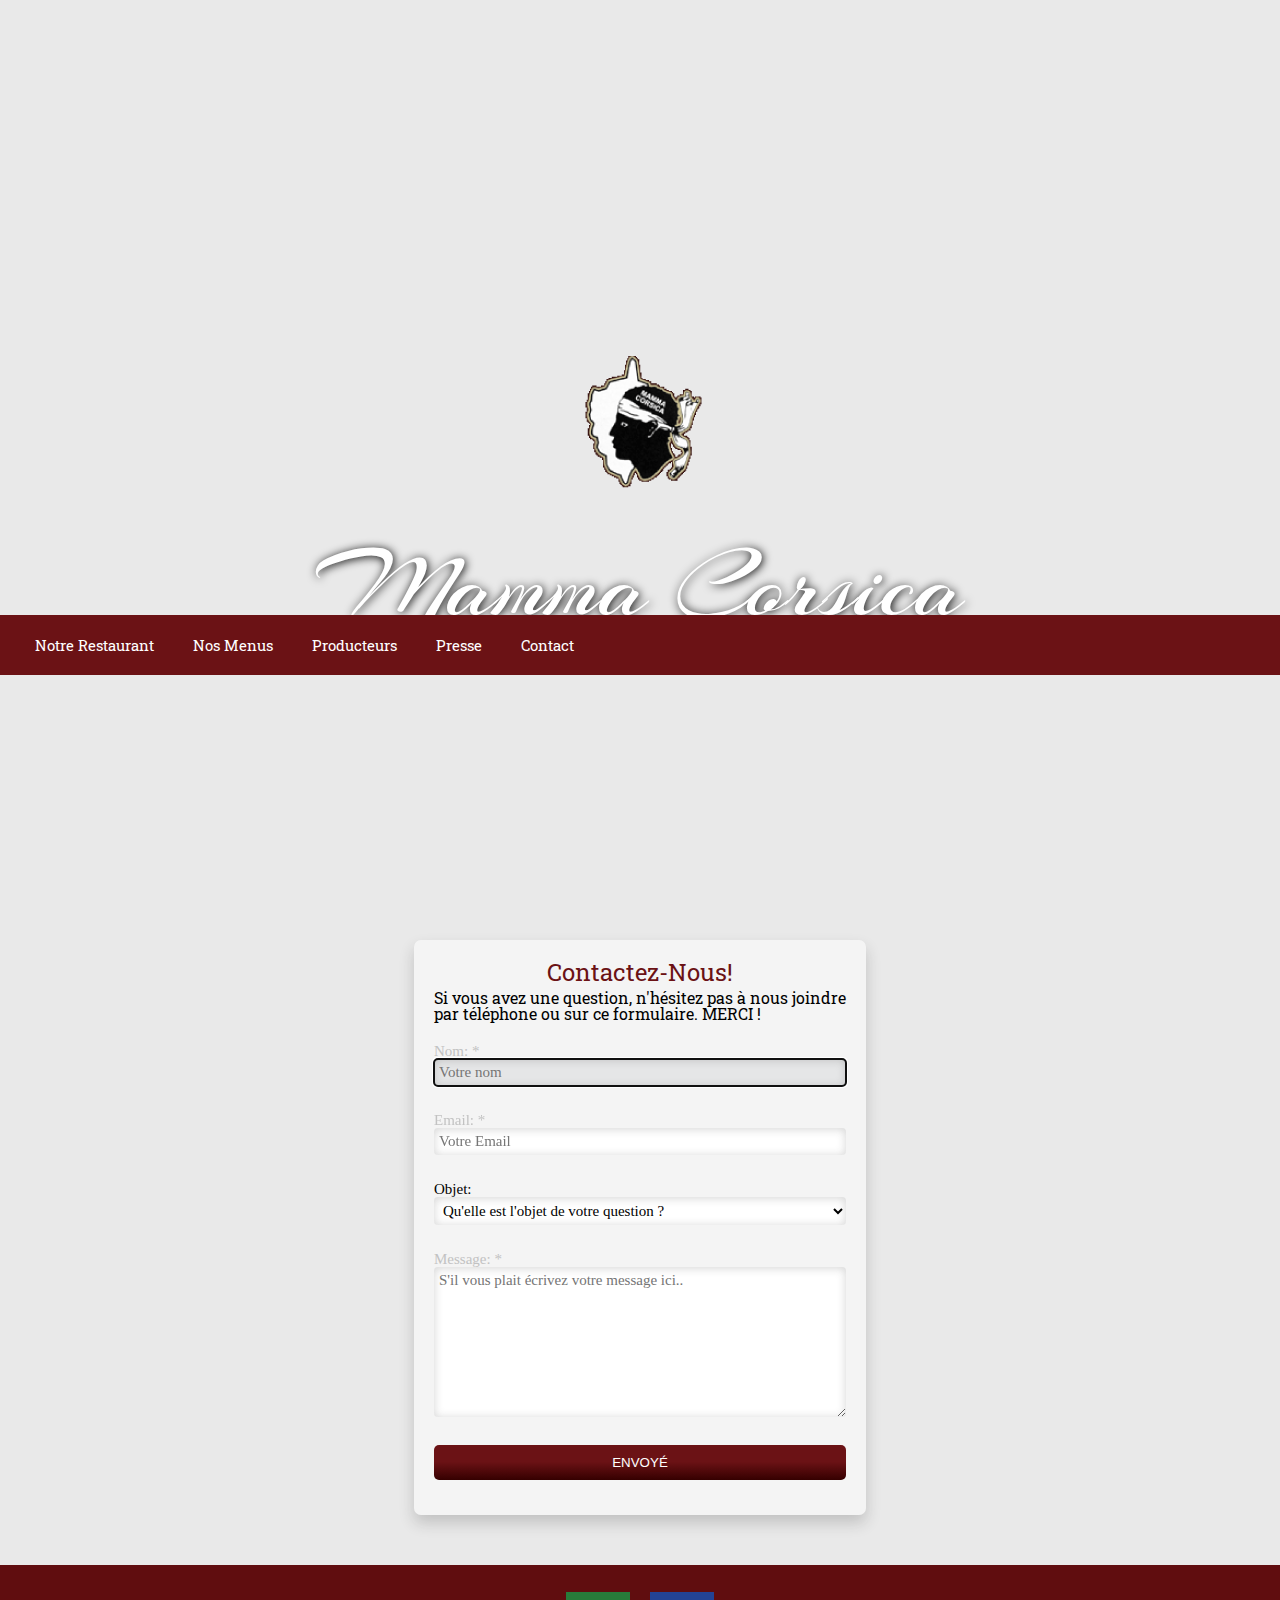
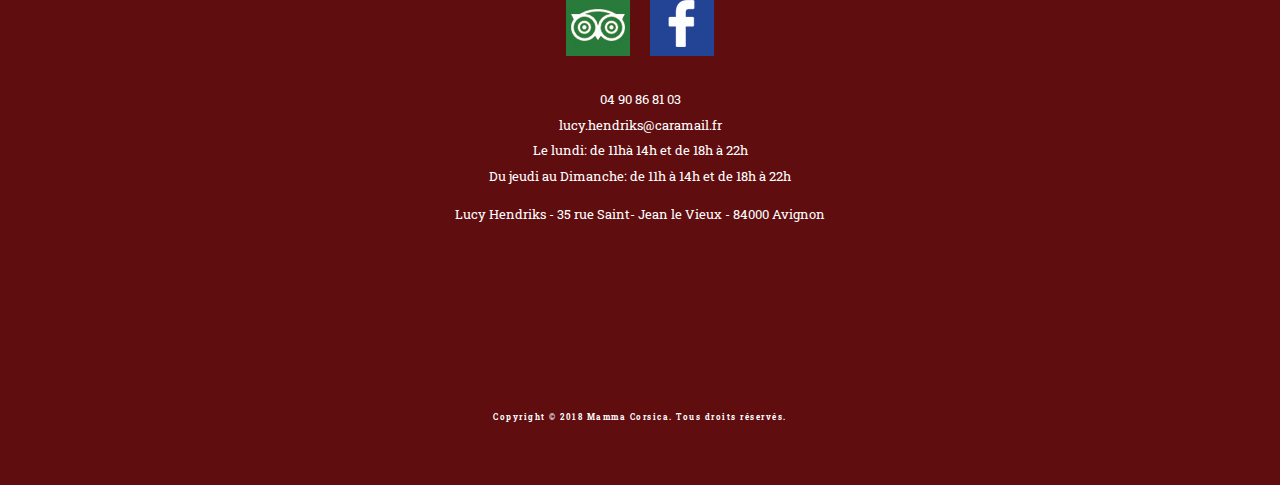
==== contact.html @ 3de85cf1 "contact" ====
<!DOCTYPE html>
<html lang="fr">
<!--Start-->

<head>
    <meta charset="UTF-8">
    <meta http-equiv="x-ua-compatible" content="ie=edge">
    <meta name="viewport" content="width=device-width, initial-scale=1, shrink-to-fit=no">
    <title>Mamma Corsica</title>
    <script src="https://ajax.googleapis.com/ajax/libs/jquery/3.2.1/jquery.min.js"></script>
    <link rel="shortcut icon" href="img/logo2.png">
    <link rel="stylesheet" href="contact.css">
    <link href="https://fonts.googleapis.com/css?family=Roboto+Slab:300,400,600,700,900" rel="stylesheet">
    <link href="https://fonts.googleapis.com/css?family=Merriweather:300,400,700,900" rel="stylesheet">
    <link href="https://fonts.googleapis.com/css?family=Arizonia:300,400,700" rel="stylesheet">
    
<link href="https://maxcdn.bootstrapcdn.com/font-awesome/4.4.0/css/font-awesome.min.css" rel="stylesheet">
</head>
<!--End Start-->

<body>
    <!--Header-->
    <header>
        <nav class="nav">
            <a class="buttonBurger">
                    <span class="buttonBurger__top"></span>
                    <span class="buttonBurger__middle"></span>
                    <span class="buttonBurger__bottom"></span> </a>
            <ul class="navlist">
                <li>
                    <a class="nav-list-item" href="index.html">Notre Restaurant</a>
                </li>
                <li>
                    <a class="nav-list-item" href="menu.html">Nos Menus</a>
                </li>
               
                <li>
                    <a class="nav-list-item" href="producteur.html">Producteurs</a>
                </li>
                <li>
                    <a class="nav-list-item" href="presse.html">Presse</a>
                </li>
                <li>
                    <a class="nav-list-item" href="contact.html">Contact</a>
                </li>
            </ul>
        </nav>
        </header>
        <section class="logo">
            <img src="img/logo2.png" alt="logo">
            <h1>Mamma Corsica</h1>
        </section>
<main>
    <div id="contact-form">
        <div>
            <h1>Contactez-Nous!</h1> 
            <h2>Si vous avez une question, n'hésitez pas à nous joindre<br> par téléphone ou sur ce formulaire. MERCI !</h2> 
        </div>
            <p id="failure">Oops...message non envoyé.</p>  
            <p id="success">message envoyé avec succès. Merci!</p>
    
               <form name="contact"  method="POST" netlify>
                <div>
                  <label for="name">
                      <span class="required">Nom: *</span> 
                      <input type="text" id="name" name="name" value="" placeholder="Votre nom" required="required" tabindex="1" autofocus="autofocus" />
                  </label> 
                </div>
                <div>
                  <label for="email">
                      <span class="required">Email: *</span>
                      <input type="email" id="email" name="email" value="" placeholder="Votre Email" tabindex="2" required="required" />
                  </label>  
                </div>
                <div>		          
                  <label for="subject">
                  <span>Objet: </span>
                      <select id="subject" name="Objet" tabindex="4">   
                         <option value="hello">Qu'elle est l'objet de votre question ?</option>
                         <option value="quote">Réservation</option>  
                         <option value="general"> Renseignement(s)</option>
                         <option value="general"> Réclamation(s)</option>
                         <option value="general"> Autre ?</option>
                      </select>
                  </label>
                </div>
                <div>		          
                  <label for="message">
                      <span class="required">Message: *</span> 
                      <textarea id="message" name="message" placeholder="S'il vous plait écrivez votre message ici.." tabindex="5" required="required"></textarea> 
                  </label>  
                </div>
                <div>		           
                  <button name="submit" type="submit" id="submit" >ENVOYÉ</button> 
                </div>
               </form>
        </div>
    </main>
        <footer>
            <div class="lien">
                <a href="https://www.tripadvisor.fr/Restaurant_Review-g187212-d1975871-Reviews-Mamma_Corsica-Avignon_Vaucluse_Provence_Alpes_Cote_d_Azur.html"
                    target="_blank">
                    <img src="element/tripadvisor.jpg" alt="image">
                </a>
                <a href="https://www.facebook.com/MammaCorsica/"
                target="_blank">
                <img src="element/facebook.jpg" alt="image">
                </a>
                <p>
                04 90 86 81 03<br><br>
                lucy.hendriks@caramail.fr<br><br>
                    Le lundi: de 11hà 14h et de 18h à 22h<br><br>
                    Du jeudi au Dimanche: de 11h à 14h et de 18h à 22h<br><br><br>
                    Lucy Hendriks - 35 rue Saint- Jean le Vieux - 84000 Avignon
                </p>
                <span class="copyright">Copyright © 2018 Mamma Corsica. Tous droits réservés.</span>
            </div>
            </footer>
    </body>

<script src="testjava.js"></script>
</html>
---- contact.css ----
/* http://meyerweb.com/eric/tools/css/reset/ 
   v2.0 | 20110126
   License: none (public domain)
*/

html, body, div, span, applet, object, iframe,
h1, h2, h3, h4, h5, h6, p, blockquote, pre,
a, abbr, acronym, address, big, cite, code,
del, dfn, em, img, ins, kbd, q, s, samp,
small, strike, strong, sub, sup, tt, var,
b, u, i, center,
dl, dt, dd, ol, ul, li,
fieldset, form, label, legend,
table, caption, tbody, tfoot, thead, tr, th, td,
article, aside, canvas, details, embed, 
figure, figcaption, footer, header, hgroup, 
menu, nav, output, ruby, section, summary,
time, mark, audio, video {
	margin: 0;
	padding: 0;
	border: 0;
	font-size: 100%;
	font: inherit;
	vertical-align: baseline;
}
/* HTML5 display-role reset for older browsers */
article, aside, details, figcaption, figure, 
footer, header, hgroup, menu, nav, section {
	display: block;
}
body {
    line-height: 1;
    font-family: "roboto slab";
}
ol, ul {
    list-style: none;
    
}
blockquote, q {
	quotes: none;
}
blockquote:before, blockquote:after,
q:before, q:after {
	content: '';
	content: none;
}
table {
	border-collapse: collapse;
	border-spacing: 0;
}

*{
    box-sizing: border-box;
}

body {
    background: rgb(233, 233, 233);
    line-height: 1;
    font-family: "roboto slab";
    padding-top:60px;
}


/*------------------------------------*\
START / NAV
\*------------------------------------*/
header{
    display: flex;
}


.nav{
    background-color:#6B1215;
    display: flex;
    flex-direction: row;
    align-items: center;
    z-index: 1000;
    position: fixed;
    width: 100%;
    height: 60px;
    top:0;
    left:0;
    
}

.navlist{
    margin-right: 0px auto;
    padding: 0; 
    float: right;
}
.nav-list-item{
    text-decoration: none;
    color: white;
    font-size: 15px;
    position: relative;
    margin-left: 35px;
}
.nav-list-item:hover{
    text-decoration: none;
    border-bottom: 1px solid white;
}

li{
    list-style: none;
    display: inline-block;
}
@media only screen and (max-width: 768px){ 
    .nav{
        display: block;
    }
    .navlist{
        display: flex;
        flex-direction: column;
        justify-content: space-evenly;
        height: 100vh;
        left: 0;
        width: 100%;
        margin-top: 60px;
        top: 0;
        background-color: #600D0F;;
        position: fixed;
        transform: translateY(-1000px);
    }
    
    .nav-list-item{
        margin-left: 0;
    }
    
    .navlist li{
        display: block;
        text-align: center;
        margin-top: -15%;
    }
    
    .withSidebar .navlist{
        transform: translateY(0);
    }
    .withSidebar .nav-list-item:hover{
        border-bottom: 1px solid white;
    }
/*------------------------------------*\
Btn
\*------------------------------------*/
.buttonBurger{
    float:right;
    position: relative;
    cursor: pointer;
    background: none;
    border: none;
    outline: none;
    height: 30px;
    width: 40px;
    padding:0;
    margin-right: 20px;
    margin-top: 15px;
  }
  .buttonBurger__top, .buttonBurger__middle, .buttonBurger__bottom{
    position: absolute;
    width: 100%;
    height: 4px;
    left:0;
    background:white;
    transition: all .4s ease;
  }
  .buttonBurger__top{
    top: 0%;
  }
  .buttonBurger__top--active{
    top: 50%;
    margin-top:-2px;
    transform: rotate(405deg);
  }
  .buttonBurger__middle{
    top: 50%;
    margin-top:-2px;
  }
  .buttonBurger__middle--active{
    transform: rotate(405deg);
  }
  .buttonBurger__bottom{
    top: 100%;
    margin-top:-4px;
  }
  .buttonBurger__bottom--active{
    top: 50%;
    margin-top:-2px;
    transform: rotate(675deg);
  }
  .buttonBurger:hover .buttonBurger__top{
    top: 50%;
    margin-top:-2px;
  }
  .buttonBurger:hover .buttonBurger__bottom{
    top: 50%;
    margin-top:-2px;
  }

    }
/*------------------------------------*\
HEADER
\*------------------------------------*/
.logo{
    background: url("img/plate2.jpg") no-repeat center center;
    background-size: cover;
    display: flex;
    flex-direction: column;
    justify-content: center;
    height:calc(100vh - 60px);
}
@media only screen and (max-width: 768px){
.logo{
    background: url("img/planche.jpg") no-repeat center center;
    background-size: cover;
    display: flex;
    flex-direction: column;
    justify-content: center;
    height:calc(100vh - 60px);
}
}

.logo img {
    margin: 0 auto;
    padding: 3%;
    
}

.logo h1 {
    font-family: Arizonia;
    color: white;
    font-size: 100px;
    text-align: center;
    text-shadow: 1px 1px 10px black;  
}
/*------------------------------------*\
FORMULAIRE
\*------------------------------------*/
main{
    display: flex;
    justify-content: center;
}
h1 {
    font-size: 1.5rem;
    color: #6B1215;
    margin: 10px 0 6px 0;
    text-align: center;
 }
 h2{
    margin: 0 0 20px 0;
 }
 h1 h2{
     text-align: center;
 }
 #contact-form {
    background-color:rgba(255, 255, 255, 0.5);
    box-shadow: 0 8px 15px rgba(41, 41, 41, 0.2);
    padding: 10px 20px 30px 20px;
    max-width:100%;
    margin-top:40px;
    margin-bottom: 50px;
    border-radius:7px;
    -webkit-border-radius:7px;
    -moz-border-radius:7px;
 }
 #contact-form input,   
 #contact-form select,   
 #contact-form textarea,   
 #contact-form label { 
    font-size: 15px;
    font-family: "roboto";
    margin-bottom: 2px;
 } 
 #contact-form input,   
 #contact-form select,   
 #contact-form textarea { 
    width:100%;
    background: rgb(255, 255, 255, 1);
    box-shadow:inset 0 1px 10px rgba(41, 41, 41, 0.2);
    border: 0; 
    -moz-border-radius: 4px;  
    -webkit-border-radius: 4px;  
    border-radius: 4px;
    margin-bottom: 25px;  
    padding: 5px;  
 }  
 #contact-form input:focus,   
 #contact-form select:focus,   
 #contact-form textarea:focus {  
    background-color: #E5E6E7; 
 }  
 #contact-form textarea {
    width:100%;
    height: 150px;
 }
 #contact-form button[type="submit"] {
    cursor:pointer;
    width:100%;
    border:none;
    background:#6B1215;
    background-image:linear-gradient(bottom, #350000 0%, #6B1215 52%);
    background-image:-moz-linear-gradient(bottom, #350000 0%, #6B1215 52%);
    background-image:-webkit-linear-gradient(bottom, #350000 0%, #6B1215 52%);
    color:#FFF;
    margin:0 0 5px;
    padding:10px;
    border-radius:5px;
 }
 #contact-form button[type="submit"]:hover {
    background-image:linear-gradient(bottom, #6B1215 0%, #9e5759 52%);
    background-image:-moz-linear-gradient(bottom, #6B1215 0%, #9e5759 52%);
    background-image:-webkit-linear-gradient(bottom, #6B1215 0%, #9e5759 52%);
    -webkit-transition:background 0.3s ease-in-out;
    -moz-transition:background 0.3s ease-in-out;
    transition:background-color 0.3s ease-in-out;
 }
 #contact-form button[type="submit"]:active {
    box-shadow:inset 0 1px 3px rgba(0,0,0,0.9);
 }
 input:required, textarea:required {  
    box-shadow: none;
    -moz-box-shadow: none;  
    -webkit-box-shadow: none;  
    -o-box-shadow: none;  
 } 
 #contact-form .required { 
    color: rgb(194, 194, 194);      
 }
 
 /* Hide success/failure message
    (especially since the php is missing) */
 #failure, #success {
    color: #6EA070; 
    display:none;  
 }
 
 /* Make form look nice on smaller screens */
 @media only screen and (max-width: 580px) {
    #contact-form{
       width: 88%;
       margin-left: 0;
       padding-left: 3%;
       padding-right: 3%;
    }
 }
/*------------------------------------*\
FOOTER
\*------------------------------------*/
.lien{
    background-color: #600D0F;
    display: flex;
    flex-wrap: wrap;
    justify-content: center;
}

footer .lien img{
    padding: 10px;
    margin-top: 20%;
    margin-bottom: 30%;
}

footer .lien p{
    width: 100%;
    text-align: center;
    color: white;
    font-size: 0.8rem;
    margin-bottom: 15%;
}

.copyright{
    text-align: center;
    width: 100%;
    height: auto;
    color:white;
    font-size: 0.5rem;
    font-weight: bold;
    letter-spacing: 1.5px;
    margin-bottom: 5%;
}
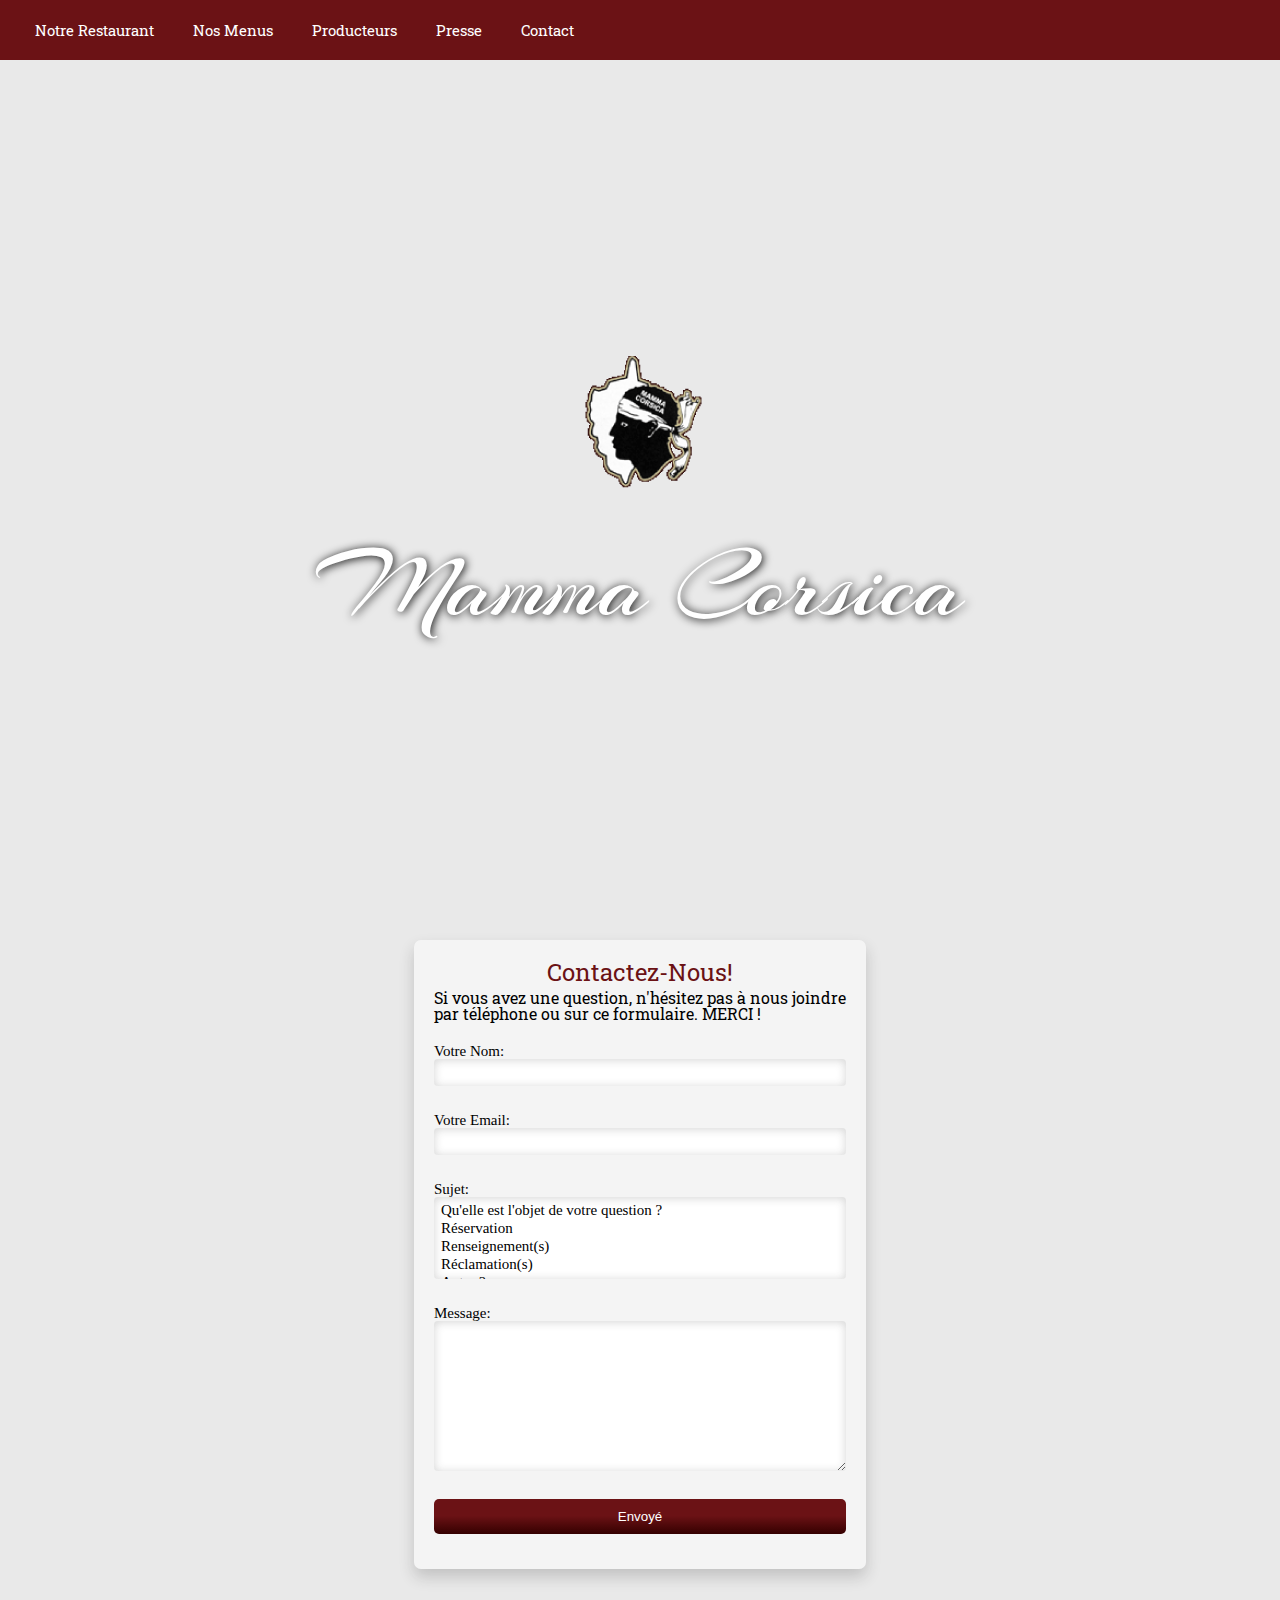
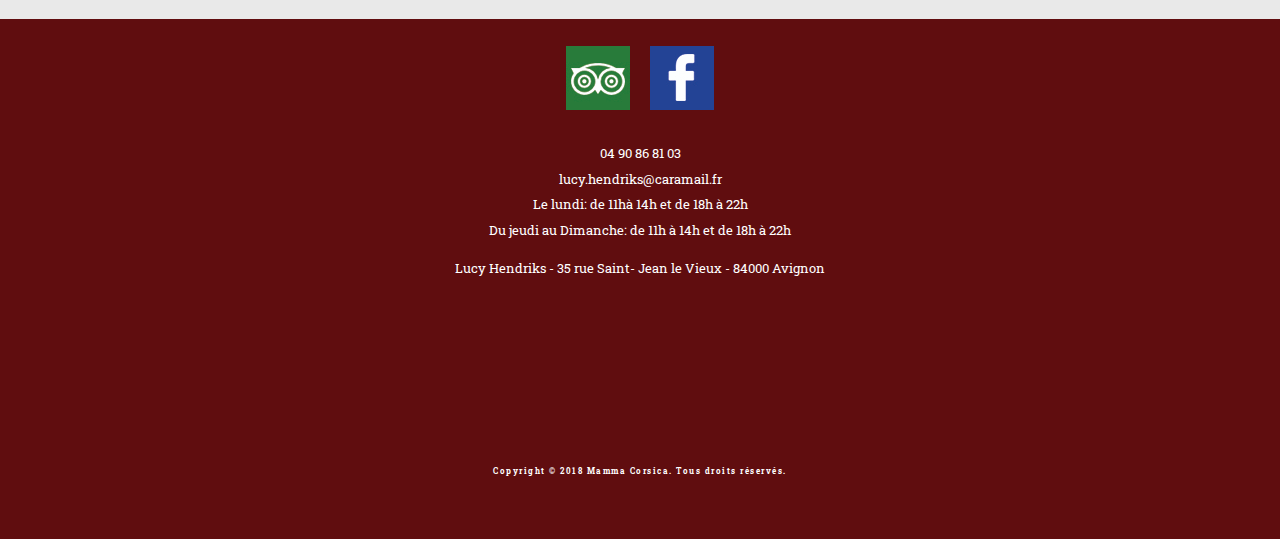
==== commit 0bec0308: "form2" ====
--- a/contact.html
+++ b/contact.html
@@ -59,41 +59,29 @@
             <p id="failure">Oops...message non envoyé.</p>  
             <p id="success">message envoyé avec succès. Merci!</p>
     
-               <form name="contact"  method="POST" netlify>
-                <div>
-                  <label for="name">
-                      <span class="required">Nom: *</span> 
-                      <input type="text" id="name" name="name" value="" placeholder="Votre nom" required="required" tabindex="1" autofocus="autofocus" />
-                  </label> 
-                </div>
-                <div>
-                  <label for="email">
-                      <span class="required">Email: *</span>
-                      <input type="email" id="email" name="email" value="" placeholder="Votre Email" tabindex="2" required="required" />
-                  </label>  
-                </div>
-                <div>		          
-                  <label for="subject">
-                  <span>Objet: </span>
-                      <select id="subject" name="Objet" tabindex="4">   
-                         <option value="hello">Qu'elle est l'objet de votre question ?</option>
+            <form name="contact" method="POST" netlify>
+                <p>
+                  <label>Votre Nom: <input type="text" name="name" /></label>   
+                </p>
+                <p>
+                  <label>Votre Email: <input type="email" name="email" /></label>
+                </p>
+                <p>
+                  <label>Sujet: <select name="role[]" multiple>
+                    <option value="hello">Qu'elle est l'objet de votre question ?</option>
                          <option value="quote">Réservation</option>  
                          <option value="general"> Renseignement(s)</option>
                          <option value="general"> Réclamation(s)</option>
                          <option value="general"> Autre ?</option>
-                      </select>
-                  </label>
-                </div>
-                <div>		          
-                  <label for="message">
-                      <span class="required">Message: *</span> 
-                      <textarea id="message" name="message" placeholder="S'il vous plait écrivez votre message ici.." tabindex="5" required="required"></textarea> 
-                  </label>  
-                </div>
-                <div>		           
-                  <button name="submit" type="submit" id="submit" >ENVOYÉ</button> 
-                </div>
-               </form>
+                  </select></label>
+                </p>
+                <p>
+                  <label>Message: <textarea name="message"></textarea></label>
+                </p>
+                <p>
+                  <button type="submit">Envoyé</button>
+                </p>
+              </form>
         </div>
     </main>
         <footer>
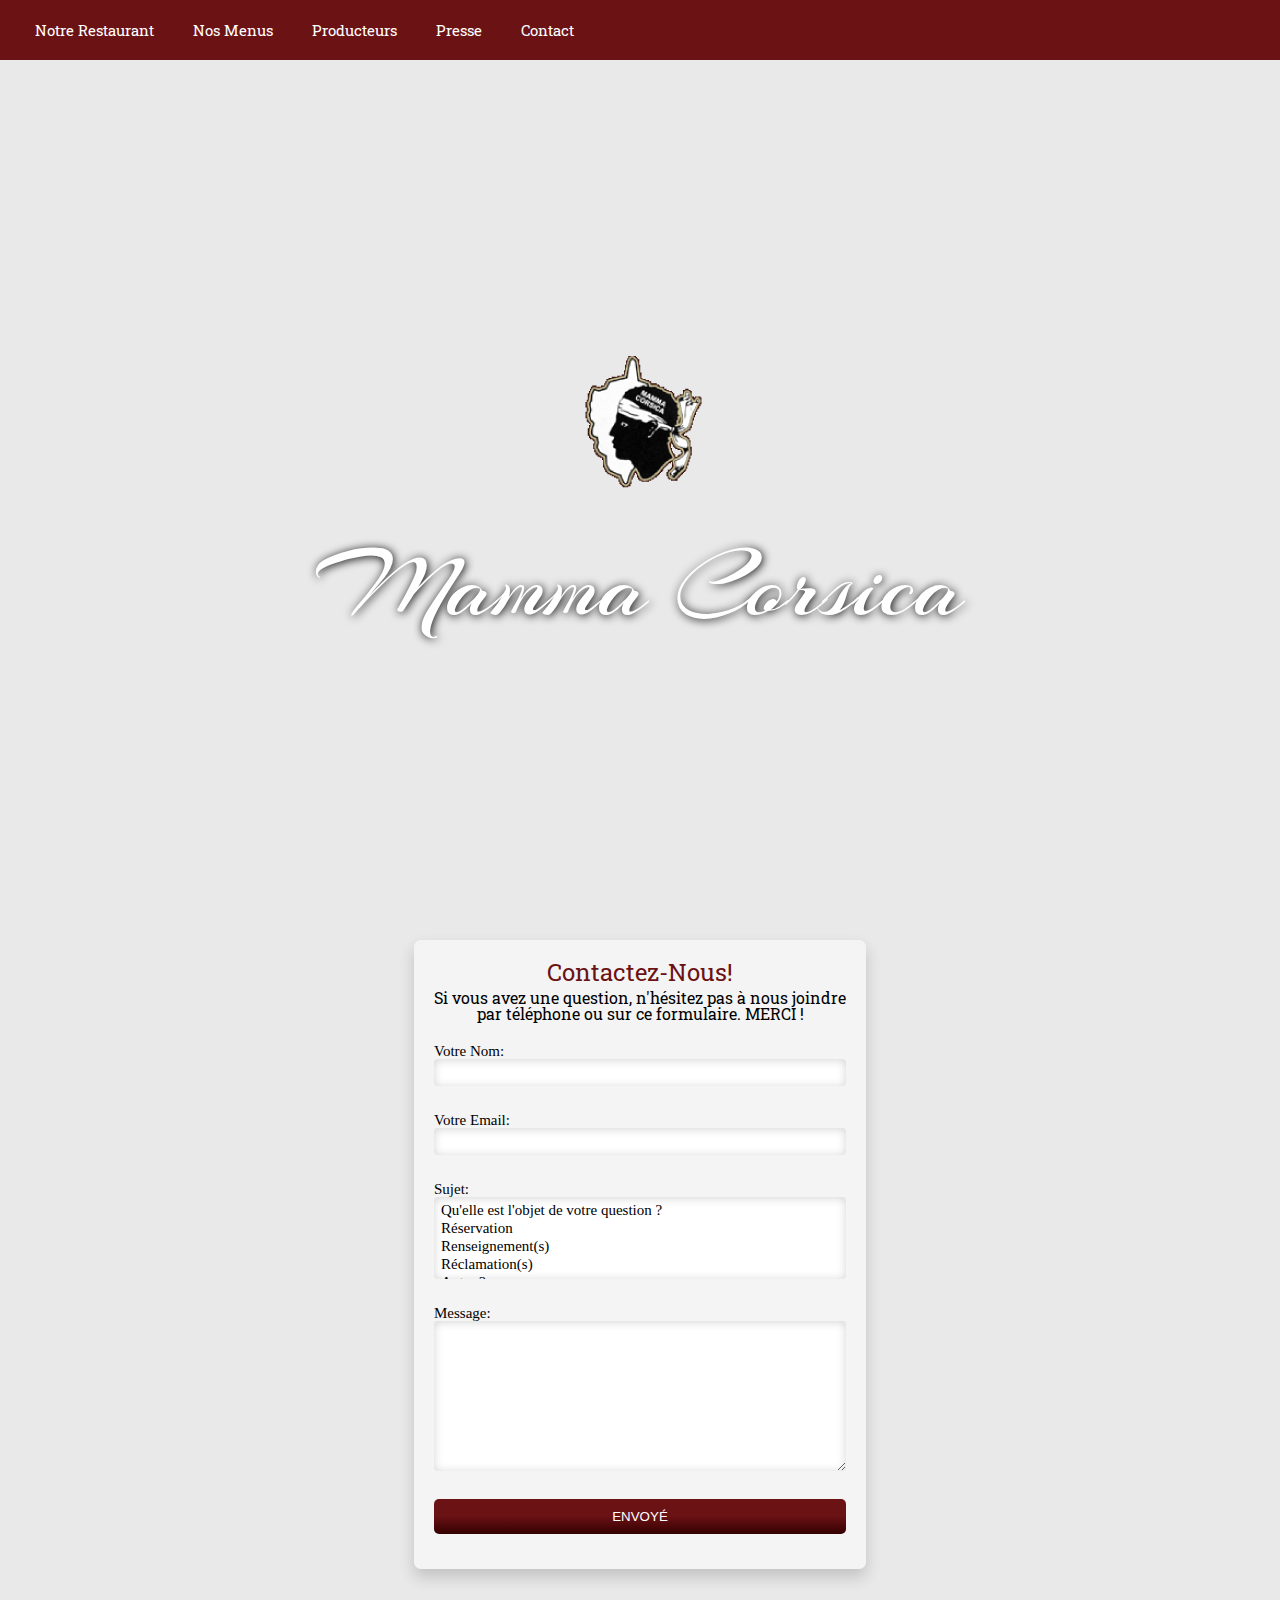
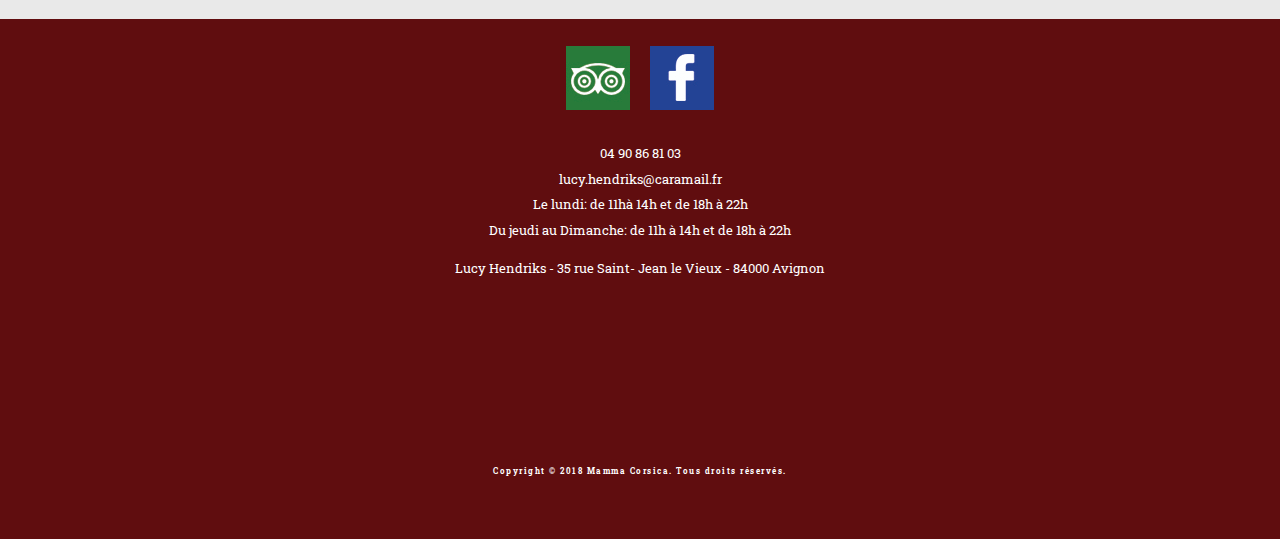
==== commit 5053acbc: "DESIGN form" ====
--- a/contact.html
+++ b/contact.html
@@ -79,7 +79,7 @@
                   <label>Message: <textarea name="message"></textarea></label>
                 </p>
                 <p>
-                  <button type="submit">Envoyé</button>
+                  <button type="submit">ENVOYÉ</button>
                 </p>
               </form>
         </div>
--- a/contact.css
+++ b/contact.css
@@ -246,10 +246,9 @@
  }
  h2{
     margin: 0 0 20px 0;
- }
- h1 h2{
-     text-align: center;
- }
+    text-align: center;
+ }
+ 
  #contact-form {
     background-color:rgba(255, 255, 255, 0.5);
     box-shadow: 0 8px 15px rgba(41, 41, 41, 0.2);
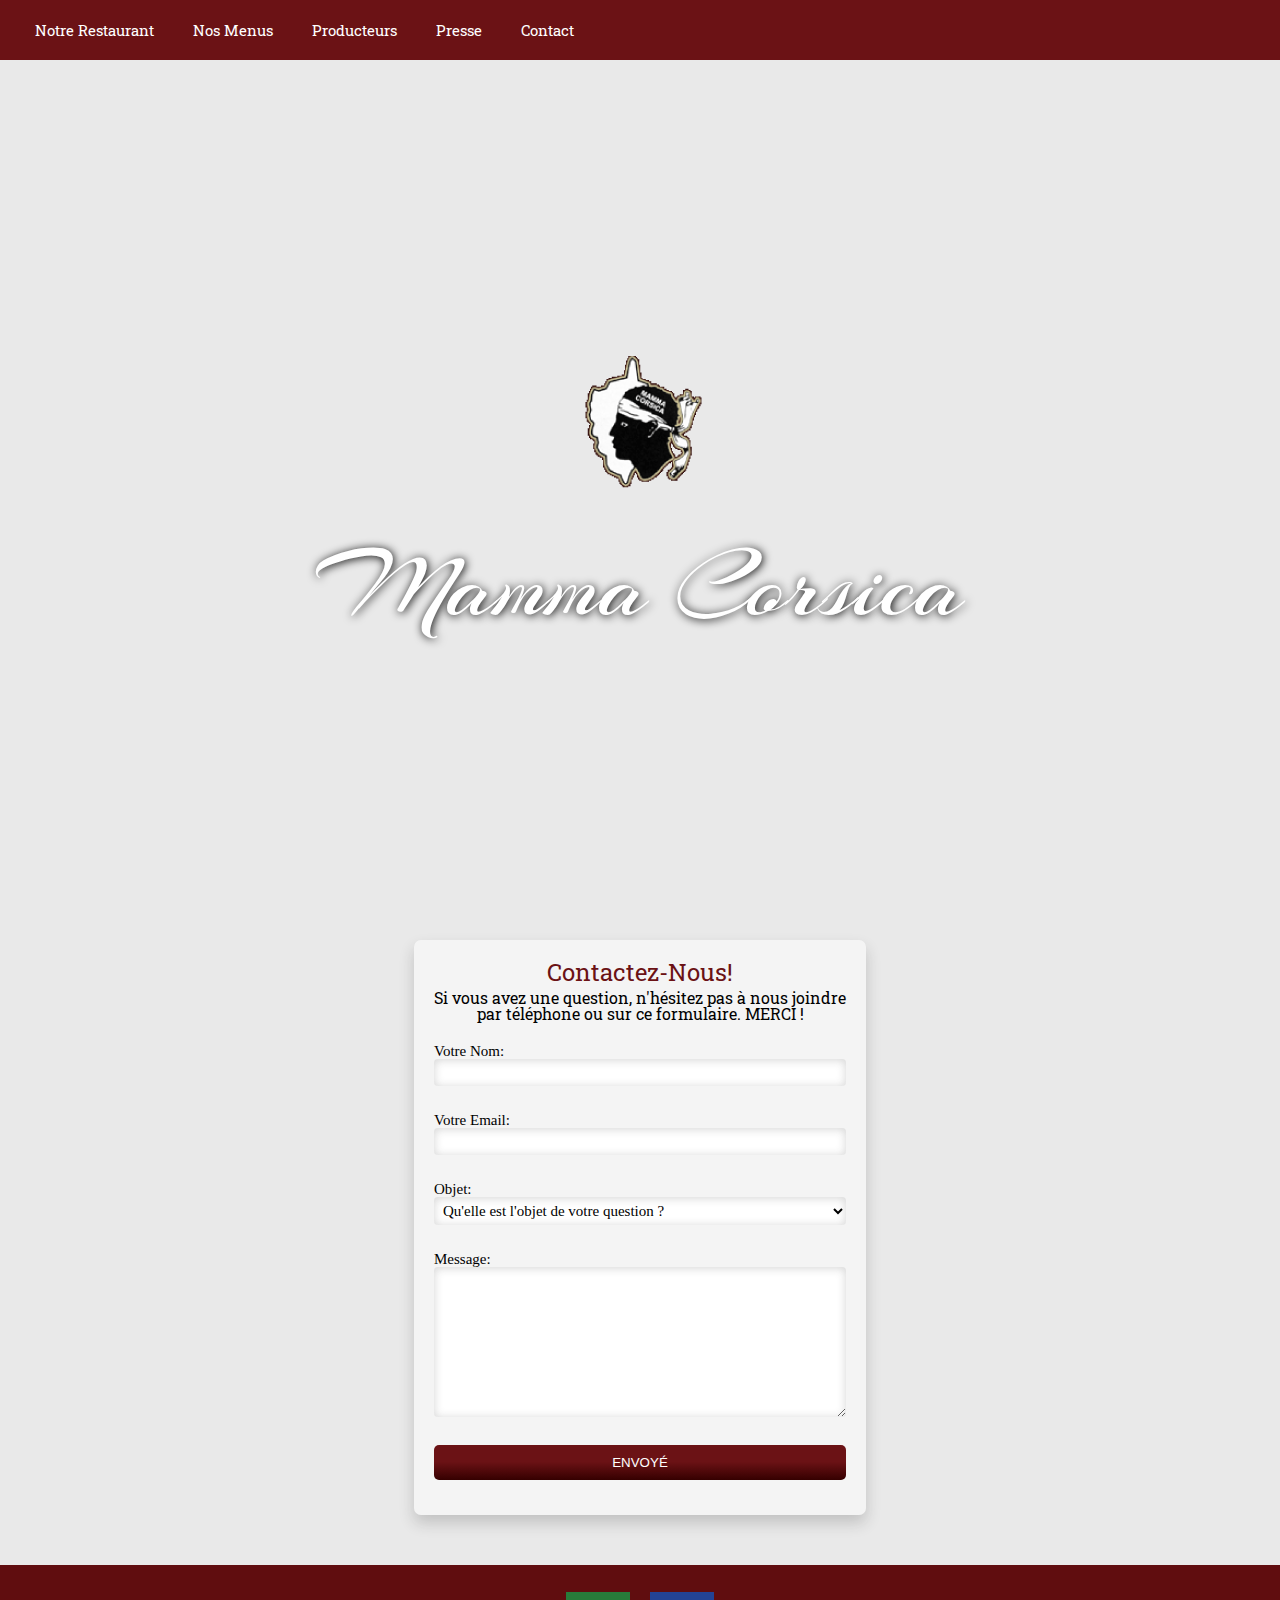
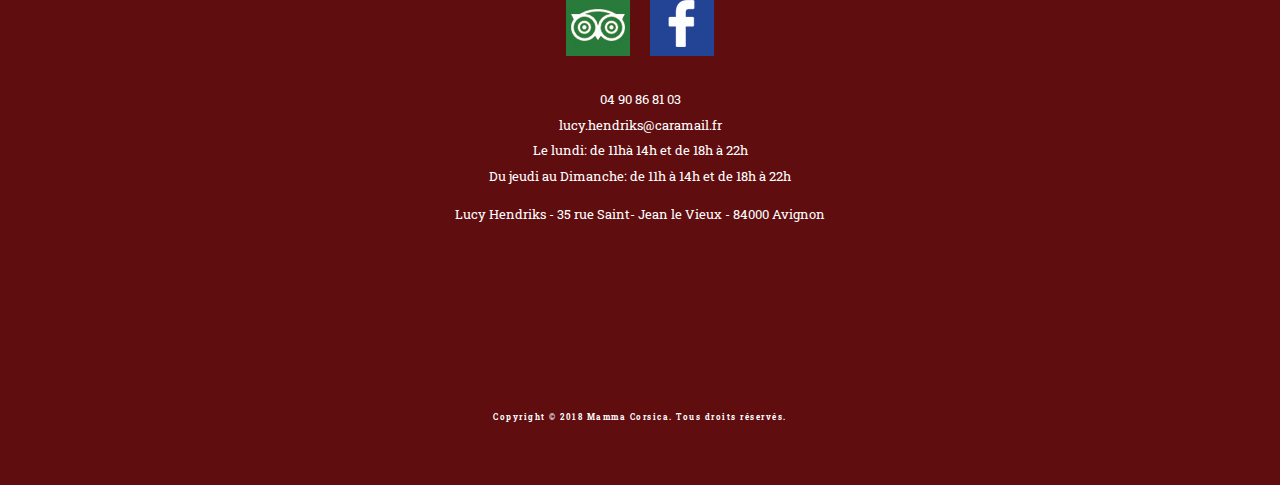
==== commit a654f4f1: "form" ====
--- a/contact.html
+++ b/contact.html
@@ -67,13 +67,16 @@
                   <label>Votre Email: <input type="email" name="email" /></label>
                 </p>
                 <p>
-                  <label>Sujet: <select name="role[]" multiple>
-                    <option value="hello">Qu'elle est l'objet de votre question ?</option>
-                         <option value="quote">Réservation</option>  
-                         <option value="general"> Renseignement(s)</option>
-                         <option value="general"> Réclamation(s)</option>
-                         <option value="general"> Autre ?</option>
-                  </select></label>
+                    <label for="subject">
+                        <span>Objet: </span>
+                            <select id="subject" name="Objet" tabindex="4">   
+                               <option value="hello">Qu'elle est l'objet de votre question ?</option>
+                               <option value="quote">Réservation</option>  
+                               <option value="general"> Renseignement(s)</option>
+                               <option value="general"> Réclamation(s)</option>
+                               <option value="general"> Autre ?</option>
+                            </select>
+                        </label>
                 </p>
                 <p>
                   <label>Message: <textarea name="message"></textarea></label>
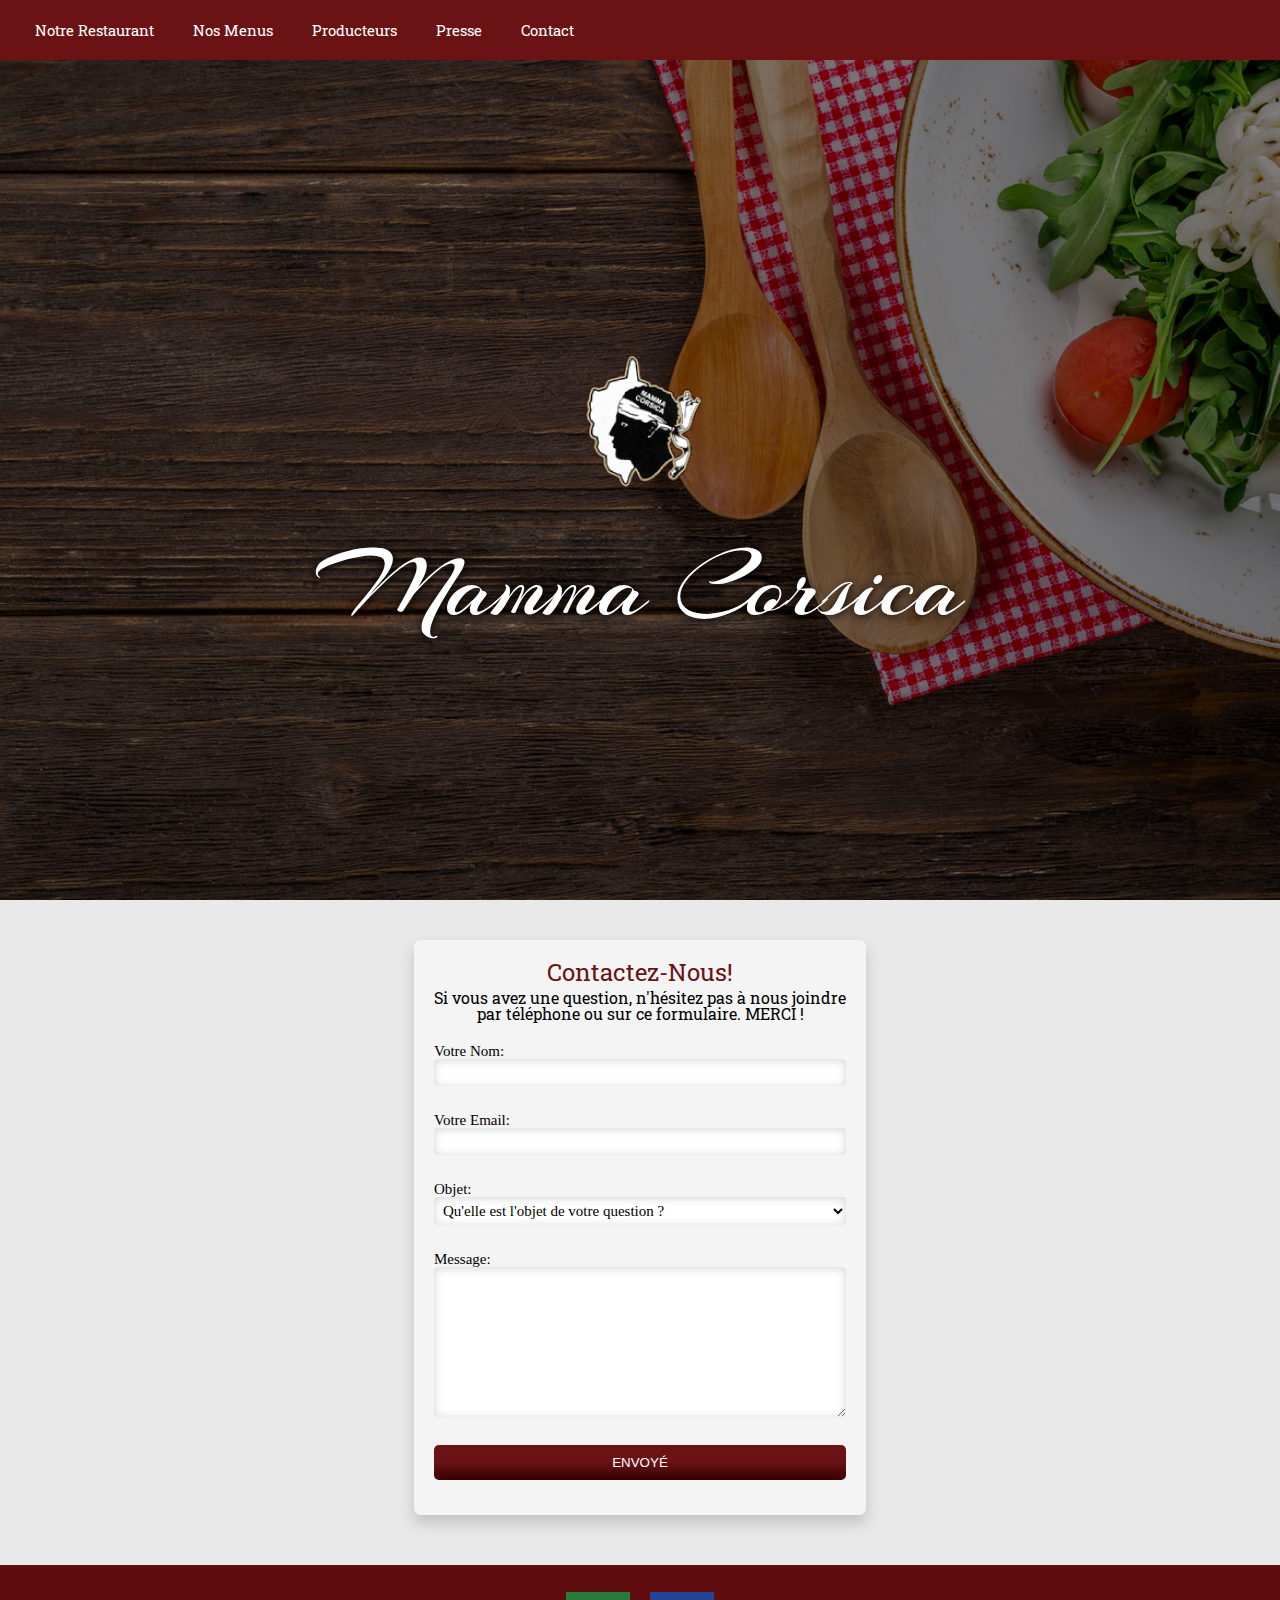
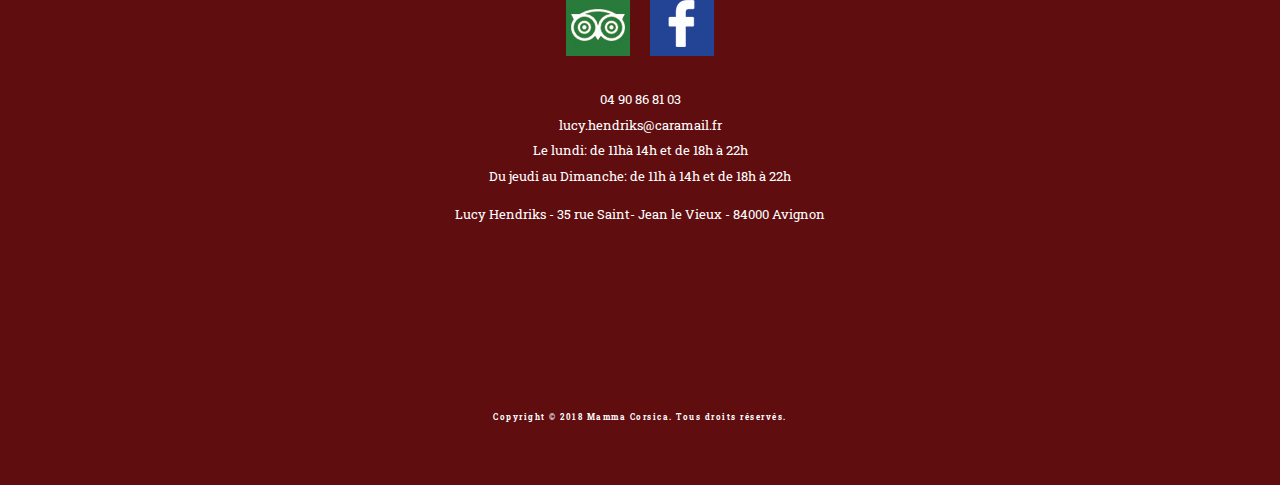
==== commit 45796454: "maj site" ====
--- a/contact.html
+++ b/contact.html
@@ -32,8 +32,7 @@
                 </li>
                 <li>
                     <a class="nav-list-item" href="menu.html">Nos Menus</a>
-                </li>
-               
+                </li>             
                 <li>
                     <a class="nav-list-item" href="producteur.html">Producteurs</a>
                 </li>
@@ -56,9 +55,6 @@
             <h1>Contactez-Nous!</h1> 
             <h2>Si vous avez une question, n'hésitez pas à nous joindre<br> par téléphone ou sur ce formulaire. MERCI !</h2> 
         </div>
-            <p id="failure">Oops...message non envoyé.</p>  
-            <p id="success">message envoyé avec succès. Merci!</p>
-    
             <form name="contact" method="POST" netlify>
                 <p>
                   <label>Votre Nom: <input type="text" name="name" /></label>   
--- a/contact.css
+++ b/contact.css
@@ -200,7 +200,7 @@
 HEADER
 \*------------------------------------*/
 .logo{
-    background: url("img/plate2.jpg") no-repeat center center;
+    background: url("img/platenew.jpg") no-repeat center center;
     background-size: cover;
     display: flex;
     flex-direction: column;
@@ -209,7 +209,7 @@
 }
 @media only screen and (max-width: 768px){
 .logo{
-    background: url("img/planche.jpg") no-repeat center center;
+    background: url("img/planchenew.jpg") no-repeat center center;
     background-size: cover;
     display: flex;
     flex-direction: column;
